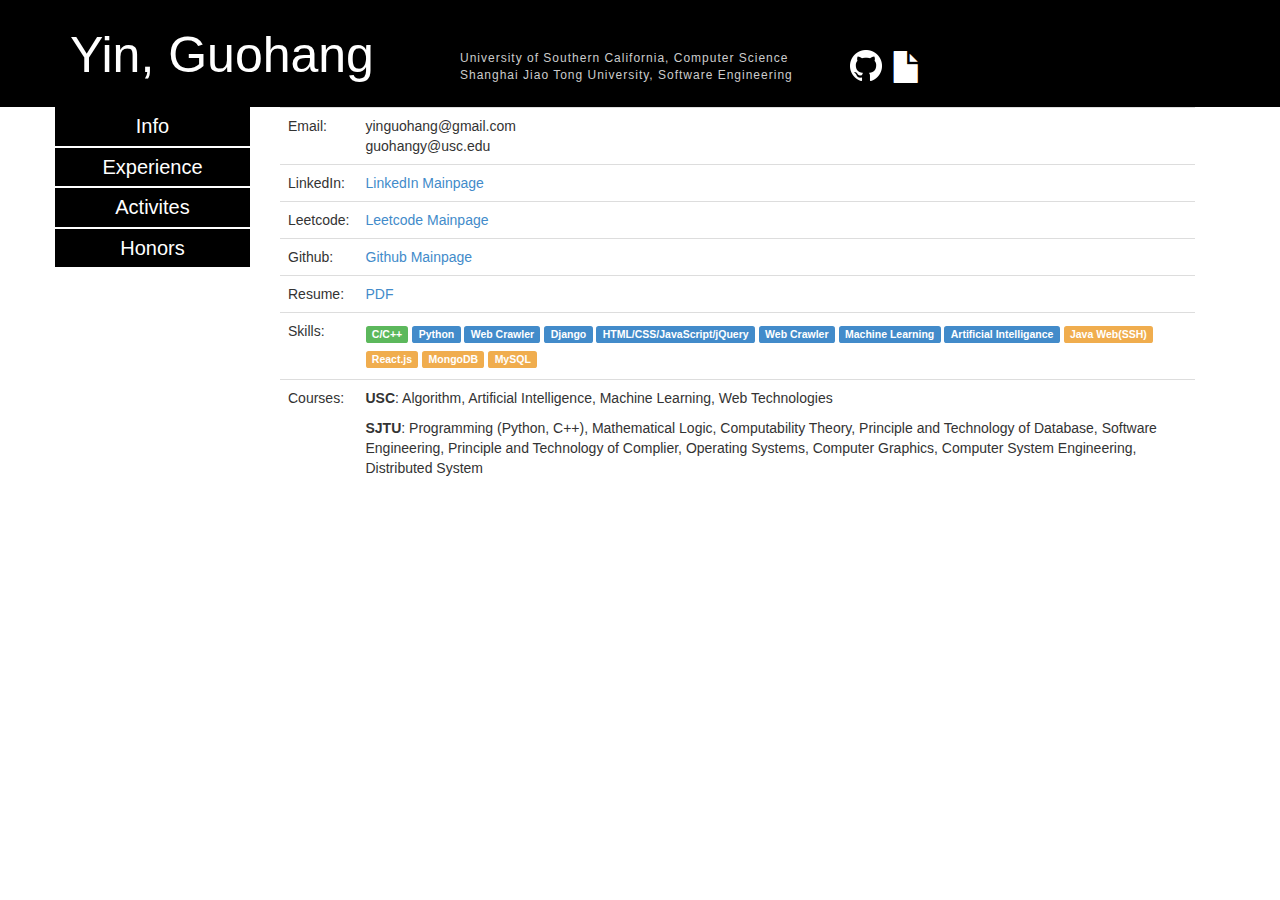
==== index.html @ 57413666 "Update resume" ====
<!DOCTYPE html>
<html>
<head>
  <title>Yin, Guohang's Personal Website</title>
  <link rel="stylesheet" href="dist/css/bootstrap.min.css">
  <link rel="stylesheet" href="index.css">
  <script src="dist/js/jquery-3.1.1.min.js"></script>
  <script src="dist/js/bootstrap.min.js"></script>
  <meta charset="utf-8">
</head>
<body>
  <style>
    :root {
      --bg-color: black;
    };
    .return-button{
      cursor:pointer;
      color:grey;
    }
    .detail-button{
      text-decoration: underline;
    }
    .detail-button:hover{
      color: grey;
      cursor: pointer;
    }
    .subtitle{
      color:#86C842 !important;
      font-size:20px;
      text-decoration: none !important;
    }
    .subtitle:hover{
      color:#86C842 !important;
      font-size:24px;
      text-decoration: none !important;
    }
    .disappear{
      z-index:100;
    }
    .top-button{
      width: 20px;
      height: 20px;
      font-size: 16px;
      color: #373E40;
    }
    .side-button{
      background:var(--bg-color);
      color:white;
      font-size: 20px;
      padding: 5px;
      text-align: center;
      border-bottom-style: solid;
      border-bottom-width: 2px;
      border-color: white;
      cursor:pointer;
    }
    .vcenter {
      vertical-align: bottom; 
      display: inline-block;
      float: none;
    }
    a {
      cursor:pointer;
    }
  </style>
  <script>
    $(function(){
      $(".return-button").click(function(){
        $("#detail").css("display", "none");
        $("#catagory").fadeIn("slow");
      });
      $(".detail-button").click(function(){
        if (!$(this).attr("target"))
          return;
        $.ajax({
          url: $(this).attr("target"), 
          success: function(data) {
            $("#detail-content").html(data);
            $("#catagory").css("display", "none");
            $("#detail").fadeIn("slow");
          }
        });
      });
      $(".side-button").click(function(){
        var target = "#" + $(this).attr("target");
        $(".side-button").each(function(){
          var target = "#" + $(this).attr("target");
          $(target).css("display", "none");
        });
        $(target).fadeIn("slow");
      });
      // Initialization
      $(".side-button").each(function(){
        var target = "#" + $(this).attr("target");
        $(target).css("display", "none");
      });
      $(".side-button-active").each(function(){
        var target = "#" + $(this).attr("target");
        $(target).css("display", "block");
      });
      
      $(".disappear").each(function(){
        $(this).text("+ " + $(this).text());
      });
      $(".disappear").click(function(){
        var target = "#" + $(this).attr("target");
        if ($(target).attr("disappear") == "false") {
          $(target).attr("disappear", "true");
          $(target).animate({'margin-left': "-80px", "opacity": 0}, "slow", function(){
            $(target).css("display", "none");
          });
          $(this).text('-'+$(this).text().slice(1));
        } else {
          $(target).attr("disappear", "false");
          $(target).css("display", "inline-block");
          $(target).animate({'margin-left': "0px", "opacity": 1}, "slow", function(){
          });  
          $(this).text('+'+$(this).text().slice(1));
        }
      });   
    });
  </script>
  <div class="container-fluid" style="background-color: black; color:white;">
    <div class="container" style="padding-top:20px; padding-bottom: 20px">
      <div class="row" style="height: 100%">
        <div class="col-lg-4 col-md-5 col-sm-6" style="margin-top:0px;">
          <p style="font-size: 50px; font-weight: 400; margin-bottom: -30px">Yin, Guohang</p>
        </div>
        <div class="col-lg-4 col-md-5 col-sm-6" style="padding-top:30px; margin-bottom: -30px">
          <p style="color: #CCCCCC; font-size: 12px; letter-spacing: 1px">University of Southern California, Computer Science<br>Shanghai Jiao Tong University, Software Engineering</p>
        </div>
        <div class="col-lg-4 col-md-2 col-sm-6" style="padding-top:30px">
          <div style="vertical-align:top;">
            <a href="https://github.com/yinguohang" style="display:inline-block; vertical-align: top">
              <img width="32px" height="32px" src="asset/GitHub-Mark-Light-64px.png" style="cursor:pointer"/>
            </a>
            <a href="files/USC-YIN Guohang-CV-v3.pdf" style="display:inline-block; vertical-align: top; margin-left: 5px">
              <span class="glyphicon glyphicon-file" aria-hidden="true" style="color: white; font-size: 32px; cursor:pointer"></span>
            </a>
          </div>
        </div>
      </div>
    </div>
  </div>
  <div class="container">
    <div class="row">
      <div class="col-lg-2 col-sm-12">
        <div class="row">
          <div class="side-button col-lg-12 col-xs-3 side-button-active" target="info-panel">Info</div>
          <div class="side-button col-lg-12 col-xs-3" target="experience-panel">Experience</div>
          <div class="side-button col-lg-12 col-xs-3" target="activity-panel">Activites</div>
          <div class="side-button col-lg-12 col-xs-3" target="honor-panel">Honors</div>
        </div>
      </div>
      <div class="col-lg-10 col-sm-12">
        <div id="content" class="col-lg-12">
          <div id="experience-panel" style="display:none">
            <div id="detail" style="display:none">
              <h3 class="return-button">
                <span class="glyphicon glyphicon-arrow-left"></span> Back
              </h3>
              <div id="detail-content">
                
              </div>
            </div>
            <div id="catagory">
              <h2 style="color: #AAAAAA">Internship</h2>
              <div>
                <h3>Morgan Stanley</h3>
                <h4>Summer Intern Project(Application Development): C++ Software Development</h4>
                <p>2016/7/4 ~ 2016/9/10</p> 
              </div>
              <h2 style="color: #AAAAAA">Courseworks</h2>
              <div>
                <h3>Hybrid Chinese People Name Detection</h3>
                <p>Improved the accuracy of Chinese people name detection to make speech synthesis more expressive; Understood and implemented the text analysis part of speech synthesis including segmentation, POS tagging, name entity recognition and prosody and polyphone prediction; Combined segmentation, POS tagging and name detection to make full-context-label more accurate.</p>
                <p>Tools & Techniques: <i>Python</i>, <i>Linux Command</i>, <i>NLP</i></p>
              </div>
              <div>
                <h3>Colorigami</h3>
                <h4>A HCI course project, with SBQ and ZCJ</h4>
                <p>a software which enabled painting before paper folding by firstly painting virtual paper folding in computer and then printing and folding the pdf file generated by the software.</p>
                <p>Tools & Techniques: <i>Unity</i>, <i>Python</i>, <i>3dsmax</i></p>
                <p>2016/5 ~ 2016/6<span class="pull-right detail-button" target="">Detail</span></p>
              </div>
              <hr>
              <div>
                <h3>1942 Aircraft War Game</h3>
                <p>Using C++ HGE game engine.</p>
                <p>Tools & Techniques: <i>C++</i>, <i>HGE</i></p>
                <p>2014/7<span class="pull-right detail-button" target="content/projects/1942.html">Detail</span></p>
              </div>
              <hr>
              <div>
                <h3>ACare</h3>
                <p>Developed, together with three classmates, a motion sensing game to help doctors to instruct autistic
children more efficiently through implementation of live video through Intel Real Sense Camera</p>
                <p>My work: front end and back end, database</p>
                <p>Tools & Techniques: <i>jQuery</i>, <i>MongoDB</i>, <i>Java Web(SSH)</i></p>
                <p>2015/7<span class="pull-right detail-button" target="">Detail</span></p>
              </div>
              <hr>
              <div>
                <h3>Semantic Analysis Website</h3>
                <p>Developed part of server front end of a project with functions similar to wit.ai to provide a platform for
semantics customization</p>
                <p>Designed and compiled some reusable components and interface by utilizing React+Redux framework</p>
                <p>Tools & Techniques: <i>React + Redux</i></p>
                <p>2016/2 ~ 2016/5</p>
              </div>
              <hr>
              <div>
                <h3>PGE Transplant and Reconstruction</h3>
                <p>Transplanted PGE(Policy Generated Entitlement) Engine to Solaris and refactored PGE library to enable
the implementation of vms and hlmplus (Entitlement Management Tools) on Solaris</p>
                <p>Tools & Techniques: <i>C++11</i>, <i>premake</i>, <i>makefile</i>, <i>Bash Scripting</i></p>
              </div>
              <hr>
              <div>
                <h3>Quidditch Billiards Game</h3>
                <p>Tools & Techniques: <i>C++ OpenGL</i>, <i>perlin</i></p>
              </div>
              <hr>
              <div>
                <h3>Chameleon Python Game</h3>
                <p>My first game in my life, using python library: PyGame.</p>
                <p>Tools & Techniques: <i>Python, PyGame</i></p>
                <p>2014/1<span class="pull-right detail-button" target="content/projects/Chameleon.html">Detail</span></p>
              </div>
              <hr>
              <h4>Other: Online Bookstore, Whing.top Website, Crawler and Its Information Visualization Website, ...</h4>
            </div>   
          </div>
          <div id="info-panel" style="display:none">
            <table class="table">
              <tr>
                <td>Email:</td>
                <td>yinguohang@gmail.com<br>guohangy@usc.edu</td>
              </tr>
              <tr>
                <td>LinkedIn:</td>
                <td><a href="https://www.linkedin.com/in/guohang-yin-302983130/">LinkedIn Mainpage</a></td>
              </tr>
              <tr>
                <td>Leetcode:</td>
                <td><a href="https://leetcode.com/yinguohang/">Leetcode Mainpage</a></td>
              </tr>
              <tr>
                <td>Github:</td>
                <td><a href="https://github.com/yinguohang">Github Mainpage</a></td>
              </tr>
              <tr>
                <td>
                  Resume:
                </td>
                <td>
                  <a href="files/USC-YIN Guohang-CV-v2.pdf">PDF</a>
                </td>
              </tr>
              <tr>
                <td>Skills:</td>
                <td style="line-height: 25px;">
                  <label class="label label-success">C/C++</label>
                  <label class="label label-primary">Python</label>
                  <label class="label label-primary">Web Crawler</label>
                  <label class="label label-primary">Django</label>
                  <label class="label label-primary">HTML/CSS/JavaScript/jQuery</label>
                  <label class="label label-primary">Web Crawler</label>
                  <label class="label label-primary">Machine Learning</label>
                  <label class="label label-primary">Artificial Intelligance</label>
                  <label class="label label-warning">Java Web(SSH)</label>
                  <label class="label label-warning">React.js</label>
                  <label class="label label-warning">MongoDB</label>
                  <label class="label label-warning">MySQL</label>
                </td>
              </tr>
              <tr>
                <td>Courses:</td>
                <td>
                  <p>
                    <strong>USC</strong>: Algorithm, Artificial Intelligence, Machine Learning, Web Technologies
                  </p>
                  <p>
                    <strong>SJTU</strong>: Programming (Python, C++), Mathematical Logic, Computability Theory, Principle and
Technology of Database, Software Engineering, Principle and Technology of Complier, Operating Systems, Computer Graphics, Computer System Engineering, Distributed System
                  </p>
                </td>
              </tr>
            </table>
          </div>
          <div id="intern-panel" style="display:none">
            </div>
          <div id="activity-panel" style="display:none">
            <div>
              <h3>Hack x SJTU</h3>
              <h4>First Prize</h4>
              <p>We developed an Android app to help students recite their meterials. User first input their material from OCR or the online store. When they want to recite it, our app can record the users' voice and transfer it into text, which will be compared with original text to get the percentage of recitation. We also split the original raw text into structured knowledge points to help users recite.<a href="https://www.hackx.org/projects/79">Link</a></p>
              <p>2015.11</p>
            </div>
            <hr/>
            <div>
              <h3>HackShanghai</h3>
              <h4>hosted by NewYork University Shanghai, TOP 9</h4>
              <p>We wrote a chrome plugin which get some information by spider to judge whether the items are worthy to buy.</p>
              <p>2015.11</p>
            </div>
            <hr/>
            <div>
              <h3>Maker Studio(Arduino)</h3>
              <h4>hosted by Shanghai Jiao Tong University, Newbee Studio</h4>
              <p>This is an activity hosted by our studio. So I was responsible for guiding the participators to use the Arduino via Processing.</p>
              <p>2014</p>
            </div>
            <hr/>
            <div>
              <h3>Hackathon of Shanghai Jiao Tong University</h3>
              <p>We wrote a web application in PHP which can be used by college students to help each other. For instance, if someone has a delivered package to receive but involved in some troubles, he cannot put a requirement on this website to find some people help him by providing some fee.</p>
              <p>2014</p>
            </div>
            <hr/>
            <div>
              <h3>Newbee Studio</h3>
              <h4>This is a team gathered people who are keen on the Internet. We will discuss some cool things weekly.</h4>
              <p>2014.9 - Present</p>
            </div>
            <hr/>
            <div>
              <h3>Chorus of Shanghai Jiao Tong University</h3>
              <p>2014.9 - 2015.9</p>
            </div>
            <hr/>
            <div>
              <h3>Member of Art Department, SJTU Student Union of Software Engineering College</h3>
              <p>Responsible for the design work of some activities such as the Software Engineering College Chorus Festival.</p>
              <p>2014.9 - 2015.9</p>
            </div>
          </div>
          <div id="honor-panel" style="display:none">
            <div>
              <h3>Xindong Scholarship, Shanghai Jiao Tong University</h3>
              <h4>3/93, sponsored by Xindong Corporation based on academic merit</h4>
              <p>2015</p>
            </div>
            <hr/>
            <div>
              <h3>Scholarship for excellent academic performance, Shanghai Jiao Tong University</h3>
              <p>2015</p>              
            </div>
            <hr/>
            <div>
              <h3>Tung OOCL Scholarship, Hong Kong’s Tung Foundation</h3>
              <h4>1/93, based on academic merit</h4>
              <p>2014</p>
            </div>
            <hr/>
            <div>
              <h3>Scholarship for excellent academic performance, Shanghai Jiao Tong University</h3>
              <p>2014</p>              
            </div>
            <hr/>
            <div>
              <h3>Academic Performance Pacesetter, School of Software, Shanghai Jiao Tong University</h3>
              <p>2013</p>
            </div>
            <hr/>
            <div>
              <h3>First Prize, National Olympiad in Informatics in Provinces(NOIP)</h3>
              <h4>China Computer Federation</h4>
              <p>2012</p>
            </div>
          </div>
        </div>
      </div>
    </div>
  </div>
</body>
</html>
---- index.css ----
/*
li{
  list-style-type:none;
}
*/
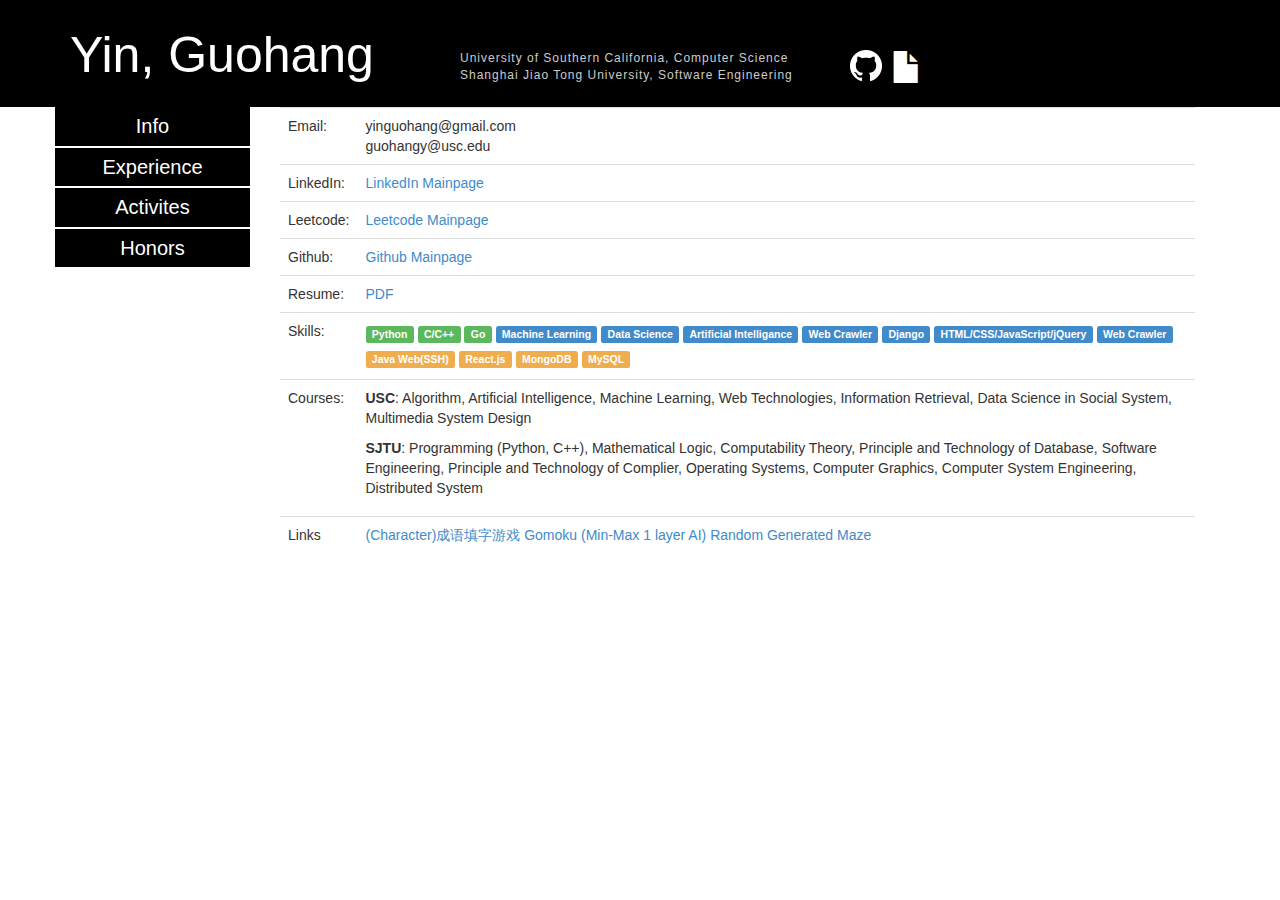
==== commit be2154d4: "Update courses; Update https protocol of puzzle; Add gomoku;" ====
--- a/index.html
+++ b/index.html
@@ -254,20 +254,22 @@
                   Resume:
                 </td>
                 <td>
-                  <a href="files/USC-YIN Guohang-CV-v2.pdf">PDF</a>
+                  <a href="files/USC-YIN Guohang-CV-v3.pdf">PDF</a>
                 </td>
               </tr>
               <tr>
                 <td>Skills:</td>
                 <td style="line-height: 25px;">
+                  <label class="label label-success">Python</label>
                   <label class="label label-success">C/C++</label>
-                  <label class="label label-primary">Python</label>
+                  <label class="label label-success">Go</label>
+                  <label class="label label-primary">Machine Learning</label>
+                  <label class="label label-primary">Data Science</label>
+                  <label class="label label-primary">Artificial Intelligance</label>
                   <label class="label label-primary">Web Crawler</label>
                   <label class="label label-primary">Django</label>
                   <label class="label label-primary">HTML/CSS/JavaScript/jQuery</label>
                   <label class="label label-primary">Web Crawler</label>
-                  <label class="label label-primary">Machine Learning</label>
-                  <label class="label label-primary">Artificial Intelligance</label>
                   <label class="label label-warning">Java Web(SSH)</label>
                   <label class="label label-warning">React.js</label>
                   <label class="label label-warning">MongoDB</label>
@@ -278,7 +280,7 @@
                 <td>Courses:</td>
                 <td>
                   <p>
-                    <strong>USC</strong>: Algorithm, Artificial Intelligence, Machine Learning, Web Technologies
+                    <strong>USC</strong>: Algorithm, Artificial Intelligence, Machine Learning, Web Technologies, Information Retrieval, Data Science in Social System, Multimedia System Design
                   </p>
                   <p>
                     <strong>SJTU</strong>: Programming (Python, C++), Mathematical Logic, Computability Theory, Principle and
@@ -286,6 +288,14 @@
                   </p>
                 </td>
               </tr>
+              <tr>
+                <td>Links</td>
+                <td>
+                  <a href="/puzzle/">(Character)成语填字游戏</a>
+                  <a href="/gomoku/">Gomoku (Min-Max 1 layer AI)</a>
+                  <a href="/maze/">Random Generated Maze</a>
+                </td>
+              </tr>
             </table>
           </div>
           <div id="intern-panel" style="display:none">
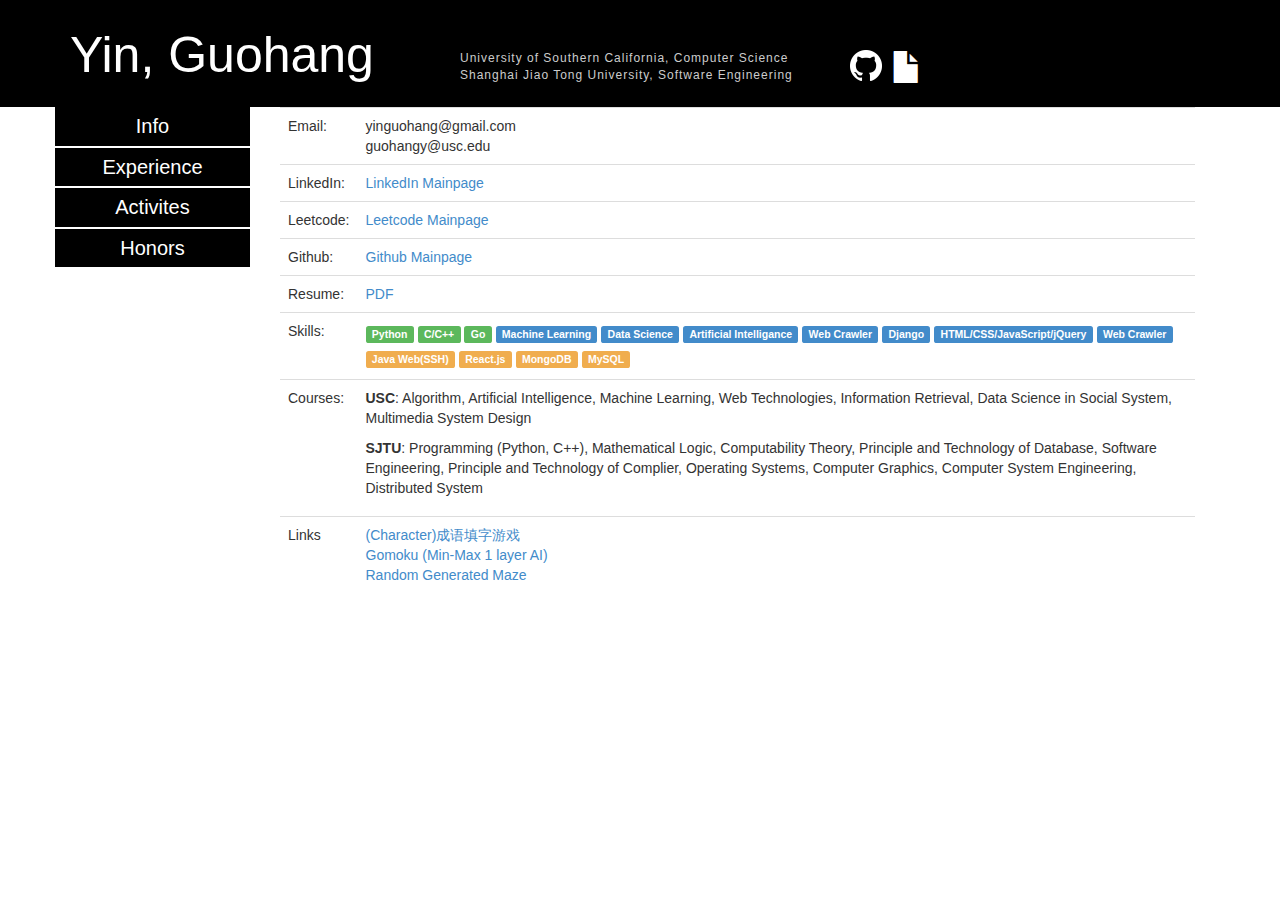
==== commit 3f25c47c: "Update links' style; Comment the logs" ====
--- a/index.html
+++ b/index.html
@@ -291,9 +291,11 @@
               <tr>
                 <td>Links</td>
                 <td>
-                  <a href="/puzzle/">(Character)成语填字游戏</a>
-                  <a href="/gomoku/">Gomoku (Min-Max 1 layer AI)</a>
-                  <a href="/maze/">Random Generated Maze</a>
+                  <ul style="list-style-type:none; padding:0px">
+                    <li><a href="/puzzle/">(Character)成语填字游戏</a></li>
+                    <li><a href="/gomoku/">Gomoku (Min-Max 1 layer AI)</a></li>
+                    <li><a href="/maze/">Random Generated Maze</a></li>
+                  </ul>
                 </td>
               </tr>
             </table>
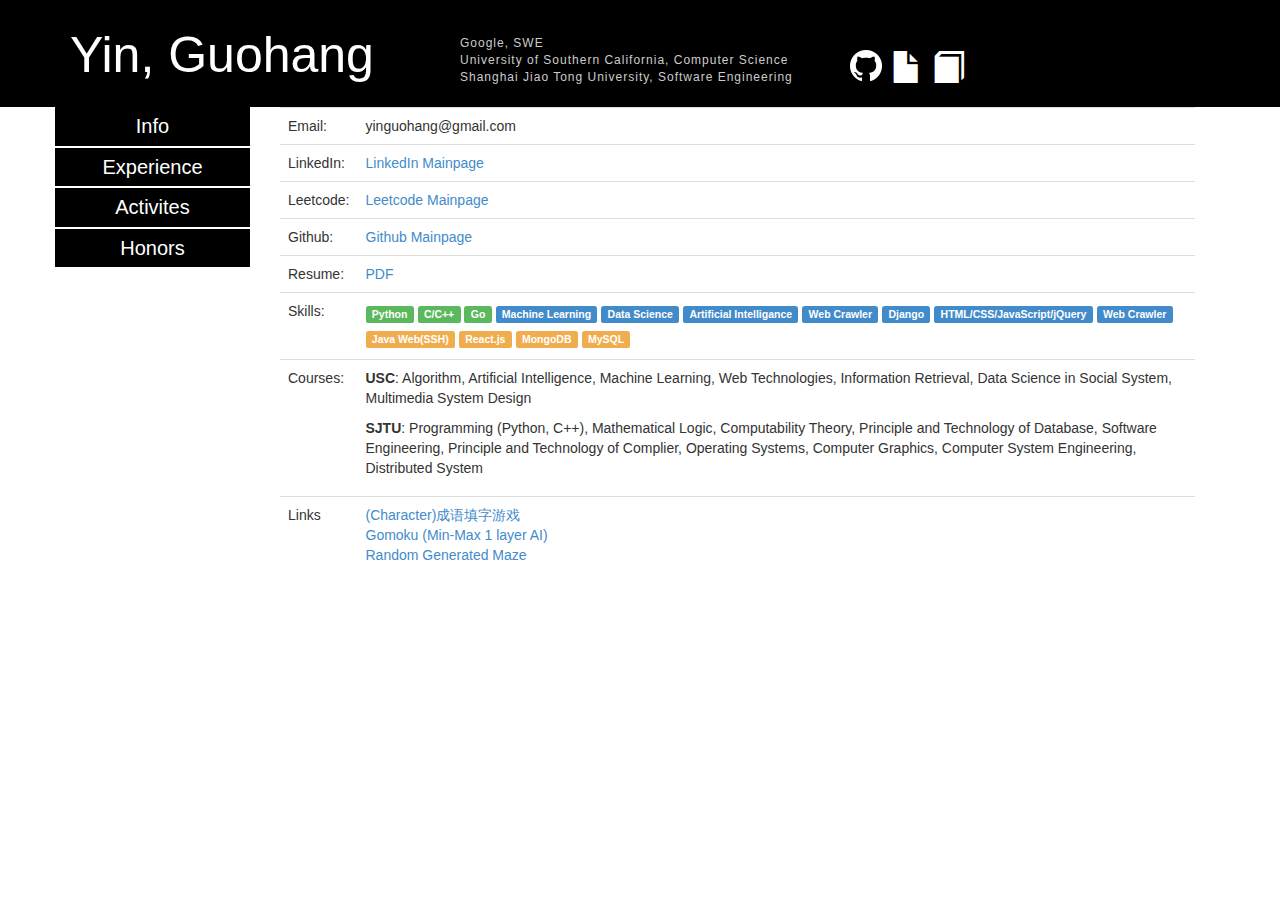
==== commit e059e39e: "Add link to blog" ====
--- a/index.html
+++ b/index.html
@@ -7,6 +7,7 @@
   <script src="dist/js/jquery-3.1.1.min.js"></script>
   <script src="dist/js/bootstrap.min.js"></script>
   <meta charset="utf-8">
+  <meta name="google-site-verification" content="7Nh9Q3EMgX4P7cc-EH-7q5yTj-2N_e6Q1m-nRH1DppM" />
 </head>
 <body>
   <style>
@@ -126,8 +127,11 @@
         <div class="col-lg-4 col-md-5 col-sm-6" style="margin-top:0px;">
           <p style="font-size: 50px; font-weight: 400; margin-bottom: -30px">Yin, Guohang</p>
         </div>
-        <div class="col-lg-4 col-md-5 col-sm-6" style="padding-top:30px; margin-bottom: -30px">
-          <p style="color: #CCCCCC; font-size: 12px; letter-spacing: 1px">University of Southern California, Computer Science<br>Shanghai Jiao Tong University, Software Engineering</p>
+        <div class="col-lg-4 col-md-5 col-sm-6" style="padding-top:15px; margin-bottom: -15px">
+          <p style="color: #CCCCCC; font-size: 12px; letter-spacing: 1px">
+		    Google, SWE<br>
+		    University of Southern California, Computer Science<br>
+			Shanghai Jiao Tong University, Software Engineering</p>
         </div>
         <div class="col-lg-4 col-md-2 col-sm-6" style="padding-top:30px">
           <div style="vertical-align:top;">
@@ -136,6 +140,9 @@
             </a>
             <a href="files/USC-YIN Guohang-CV-v3.pdf" style="display:inline-block; vertical-align: top; margin-left: 5px">
               <span class="glyphicon glyphicon-file" aria-hidden="true" style="color: white; font-size: 32px; cursor:pointer"></span>
+            </a>
+            <a href="files/blog/" style="display:inline-block; vertical-align: top; margin-left: 5px">
+              <span class="glyphicon glyphicon-book" aria-hidden="true" style="color: white; font-size: 32px; cursor:pointer"></span>
             </a>
           </div>
         </div>
@@ -235,7 +242,7 @@
             <table class="table">
               <tr>
                 <td>Email:</td>
-                <td>yinguohang@gmail.com<br>guohangy@usc.edu</td>
+                <td>yinguohang@gmail.com</td>
               </tr>
               <tr>
                 <td>LinkedIn:</td>
@@ -386,4 +393,4 @@
     </div>
   </div>
 </body>
-</html>+</html>
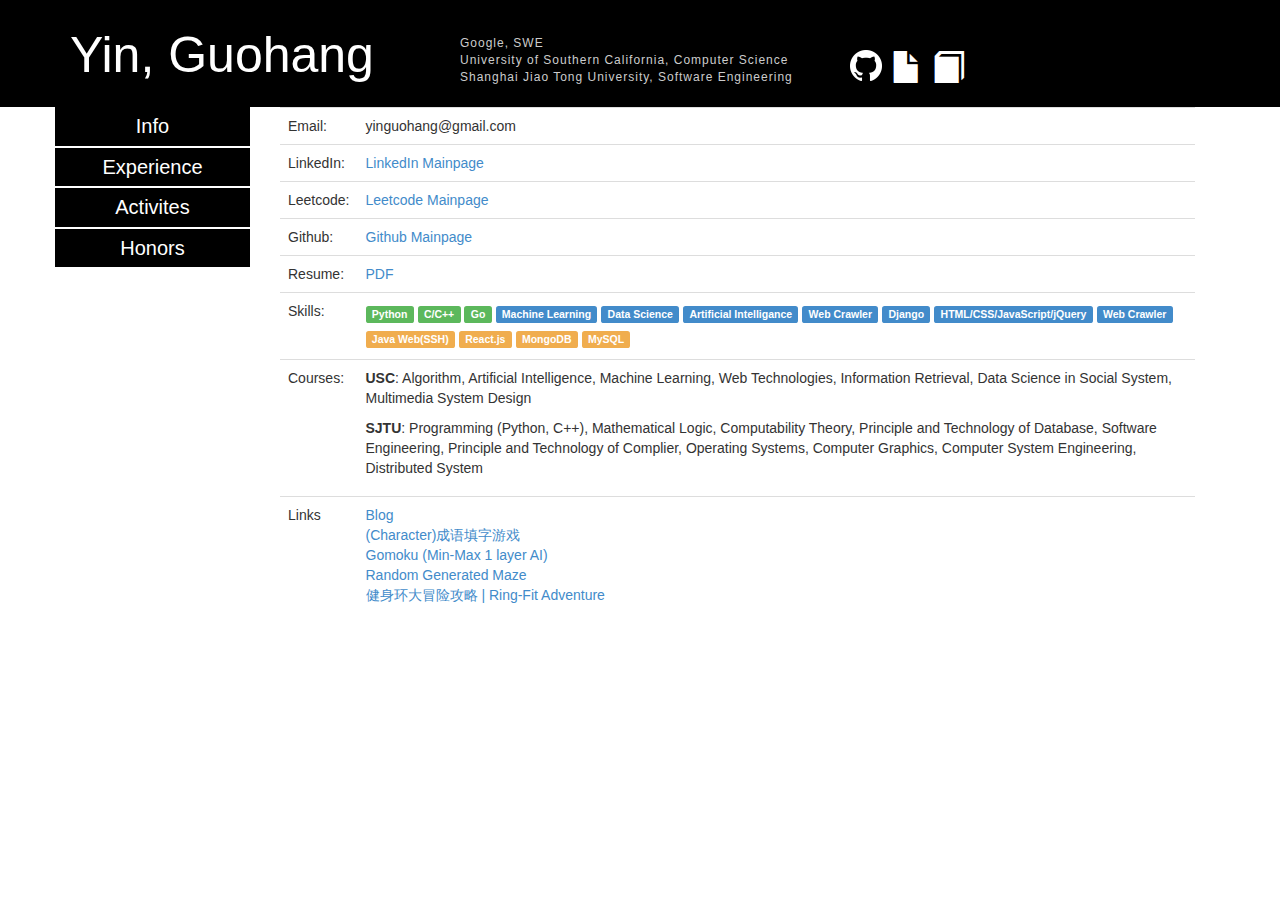
==== commit 9986c86c: "Update index.html" ====
--- a/index.html
+++ b/index.html
@@ -141,7 +141,7 @@
             <a href="files/USC-YIN Guohang-CV-v3.pdf" style="display:inline-block; vertical-align: top; margin-left: 5px">
               <span class="glyphicon glyphicon-file" aria-hidden="true" style="color: white; font-size: 32px; cursor:pointer"></span>
             </a>
-            <a href="files/blog/" style="display:inline-block; vertical-align: top; margin-left: 5px">
+            <a href="blog/" style="display:inline-block; vertical-align: top; margin-left: 5px">
               <span class="glyphicon glyphicon-book" aria-hidden="true" style="color: white; font-size: 32px; cursor:pointer"></span>
             </a>
           </div>
@@ -299,9 +299,11 @@
                 <td>Links</td>
                 <td>
                   <ul style="list-style-type:none; padding:0px">
+                    <li><a href="/blog/">Blog</a></li>
                     <li><a href="/puzzle/">(Character)成语填字游戏</a></li>
                     <li><a href="/gomoku/">Gomoku (Min-Max 1 layer AI)</a></li>
                     <li><a href="/maze/">Random Generated Maze</a></li>
+                    <li><a href="/ring-fit/">健身环大冒险攻略 | Ring-Fit Adventure</a></li>
                   </ul>
                 </td>
               </tr>
